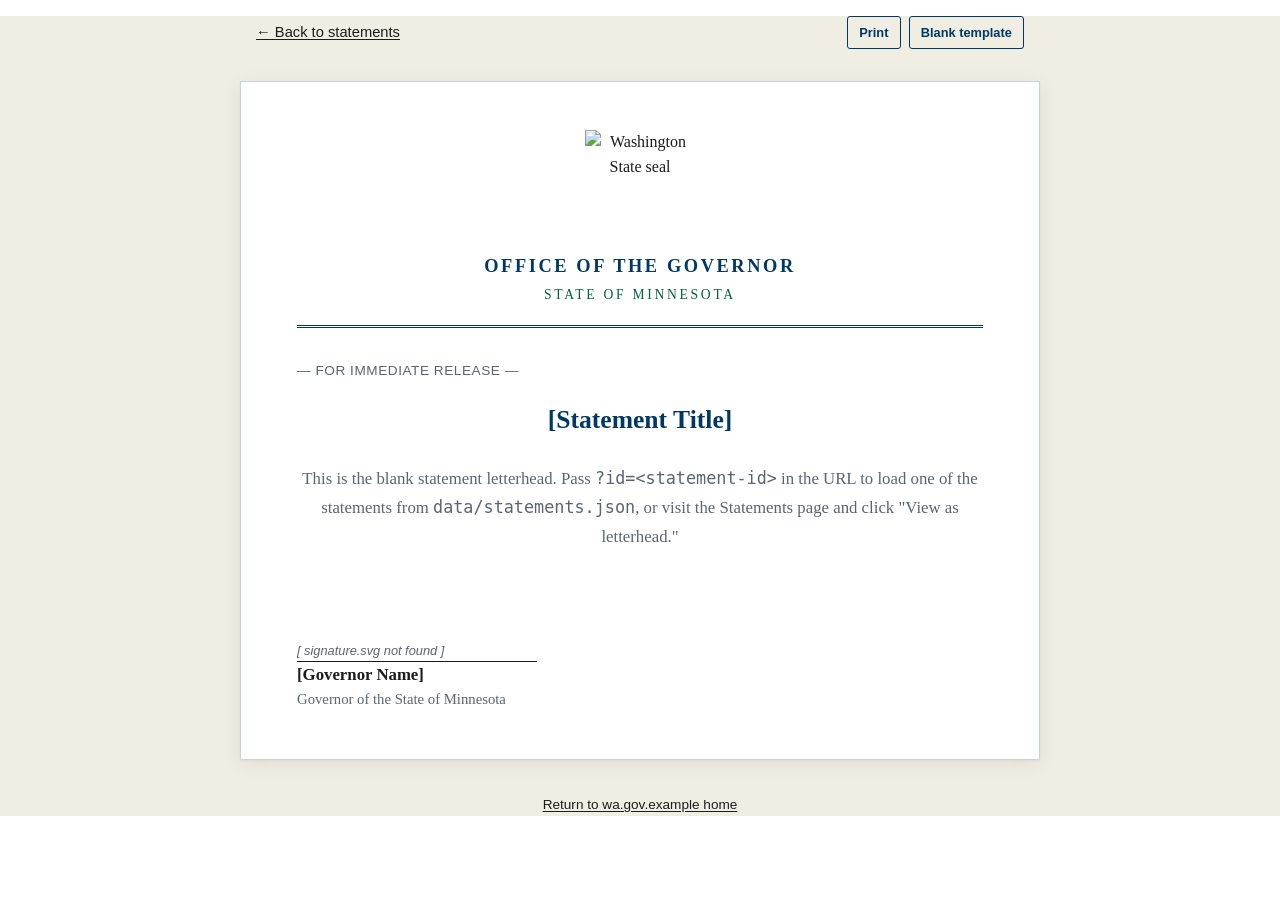
==== statement.html @ 1fe485c2 "Update statement.html" ====
<!DOCTYPE html>
<html lang="en">
<head>
  <meta charset="UTF-8">
  <meta name="viewport" content="width=device-width, initial-scale=1">
  <title>Official Statement — Office of the Governor</title>
  <link rel="stylesheet" href="css/style.css">
  <link rel="icon" type="image/svg+xml" href="assets/stateseal.svg">
</head>
<body style="background:#f0ede3;">
  <!-- This page intentionally has NO site chrome — it's a print-style letterhead.
       Use ?id=<statement-id> to load a specific statement, or omit to see the
       blank template. -->

  <div class="no-print" style="max-width:800px; margin:1rem auto 0; padding: 0 1rem; display:flex; justify-content: space-between; align-items:center; gap:.75rem; flex-wrap:wrap;">
    <a href="statements.html" style="color: var(--green-800); font-size:.92rem;">← Back to statements</a>
    <div style="display:flex; gap:.5rem;">
      <button class="btn ghost sm" onclick="window.print()">Print</button>
      <a class="btn ghost sm" href="statement.html">Blank template</a>
    </div>
  </div>

  <article class="letterhead">
    <header class="letterhead-header">
      <div class="seal-lg">
        <img src="assets/stateseal.svg" alt="Washington State seal" style="width:100%; height:100%;">
      </div>
      <div class="office">Office of the Governor</div>
      <div class="state">State of Minnesota</div>
    </header>

    <div class="stmt-meta">
      <span id="lh-date">— FOR IMMEDIATE RELEASE —</span>
      <span id="lh-cat" style="float:right;"></span>
    </div>

    <h1 class="stmt-title" id="lh-title">[Statement Title]</h1>

    <div class="stmt-body" id="lh-body">
      <p class="muted center">
        This is the blank statement letterhead. Pass <code>?id=&lt;statement-id&gt;</code>
        in the URL to load one of the statements from <code>data/statements.json</code>,
        or visit the Statements page and click "View as letterhead."
      </p>
    </div>

    <div class="signature-block">
      <img src="assets/signature.svg" alt="Governor's signature" class="sig-img"
           onerror="this.replaceWith(Object.assign(document.createElement('div'),{className:'sig-img-placeholder',textContent:'[ signature.svg not found ]'}))">
      <div class="sig-name" id="lh-sig-name">[Governor Name]</div>
      <div class="sig-title">Governor of the State of Minnesota</div>
    </div>
  </article>

  <div class="no-print" style="text-align:center; margin: 1rem 0 3rem;">
    <a href="index.html" style="color: var(--green-800); font-size:.85rem;">Return to wa.gov.example home</a>
  </div>

  <script src="js/data-loader.js"></script>
  <script>
    (async () => {
      const params = new URLSearchParams(location.search);
      const id = params.get("id");

      // Always set governor name in signature block
      try {
        const site = await loadData("site");
        document.getElementById("lh-sig-name").textContent = site.governor.name;
      } catch (e) { /* ignore — placeholder stays */ }

      if (!id) return; // blank template

      try {
        const all = await loadData("statements");
        const s = all.find(x => x.id === id);
        if (!s) {
          document.getElementById("lh-body").innerHTML =
            `<p class="muted center">No statement found with id "${escapeHTML(id)}".</p>`;
          return;
        }
        document.getElementById("lh-date").textContent =
          formatDate(s.date).toUpperCase();
        document.getElementById("lh-cat").textContent = s.category || "";
        document.getElementById("lh-title").textContent = s.title;
        document.getElementById("lh-body").innerHTML =
          (s.body || []).map(p => `<p>${escapeHTML(p)}</p>`).join("");
        document.title = `${s.title} — Office of the Governor`;
      } catch (err) {
        document.getElementById("lh-body").innerHTML =
          `<p class="muted center">Could not load statement: ${escapeHTML(err.message)}</p>`;
      }
    })();
  </script>
</body>
</html>
---- css/style.css ----
/* =========================================================
   Office of the Governor — Minnesota (mockup)
   Palette inspired by mn.gov: deep navy + North Star green
   ========================================================= */

:root {
  --blue-900: #003865;   /* mn.gov primary navy */
  --blue-800: #004f8b;   /* mid navy */
  --blue-700: #0062a3;   /* interactive blue */
  --blue-500: #4a7cb5;   /* muted blue */
  --green-700: #00633a;  /* deep accent green */
  --green-500: #009a44;  /* North Star green */
  --green-300: #6dbe8c;  /* light green */
  --cream:     #edf2f7;  /* cool blue-tinted bg */
  --paper:     #f4f7fb;  /* near-white with blue cast */
  --ink:       #1c1c1c;
  --muted:     #5a6572;
  --line:      #c8d3de;
  --danger:    #8b1e1e;
  --info:      #0062a3;
  --shadow:    0 1px 2px rgba(0,0,0,.04), 0 4px 18px rgba(0,0,0,.07);
  --serif: "Georgia", "Times New Roman", "Cambria", serif;
  --sans:  "Helvetica Neue", "Helvetica", "Arial", "Segoe UI", system-ui, sans-serif;
}

* { box-sizing: border-box; }

html, body {
  margin: 0;
  padding: 0;
  font-family: var(--sans);
  color: var(--ink);
  background: #fff;
  line-height: 1.55;
  font-size: 16px;
}

a { color: var(--blue-700); text-decoration: underline; text-underline-offset: 2px; }
a:hover { color: var(--green-500); }

img { max-width: 100%; display: block; }

h1, h2, h3, h4 {
  font-family: var(--serif);
  color: var(--blue-900);
  margin: 0 0 .5em;
  line-height: 1.2;
  font-weight: 600;
}
h1 { font-size: 2.4rem; }
h2 { font-size: 1.8rem; }
h3 { font-size: 1.25rem; }

p { margin: 0 0 1em; }

/* ---------- Top utility / nav bar ---------- */

.utility-bar {
  background: var(--blue-900);
  color: #b8cfe8;
  font-size: .82rem;
  padding: .35rem 0;
}
.utility-bar .container { display: flex; justify-content: space-between; gap: 1rem; }
.utility-bar a { color: #b8cfe8; text-decoration: none; }
.utility-bar a:hover { color: var(--green-300); }

.site-header {
  background: #fff;
  border-bottom: 4px solid var(--green-500);
  box-shadow: var(--shadow);
  position: sticky;
  top: 0;
  z-index: 50;
}

.site-header .container {
  display: flex;
  align-items: center;
  gap: 1.25rem;
  max-width: 1440px;
  padding: .85rem 1.5rem;
}

.site-header .seal {
  width: 56px;
  height: 56px;
  flex-shrink: 0;
}
.site-header .seal img,
.site-header .seal svg { width: 100%; height: 100%; }

.site-header .titles { line-height: 1.15; }
.site-header .titles .top {
  font-family: var(--serif);
  font-size: 1.1rem;
  color: var(--blue-900);
  font-weight: 600;
  letter-spacing: .01em;
}
.site-header .titles .sub {
  font-size: .8rem;
  color: var(--muted);
  text-transform: uppercase;
  letter-spacing: .12em;
}

.site-nav {
  margin-left: auto;
  display: flex;
  gap: .25rem;
  flex-wrap: wrap;
  justify-content: flex-end;
}
.site-nav a {
  text-decoration: none;
  color: var(--blue-900);
  font-size: .92rem;
  padding: .55rem .85rem;
  border-radius: 4px;
  font-weight: 500;
  white-space: nowrap;
}
.site-nav a:hover { background: var(--cream); }
.site-nav a.active {
  background: var(--blue-900);
  color: #fff;
}

/* ---------- Containers ---------- */

.container { max-width: 1180px; margin: 0 auto; padding: 0 1.5rem; }
.narrow { max-width: 820px; margin: 0 auto; padding: 0 1.5rem; }

section { padding: 3rem 0; }
section.tight { padding: 1.75rem 0; }
section.alt { background: var(--cream); }
section.deep { background: var(--blue-900); color: #d0e3f5; }
section.deep h1, section.deep h2, section.deep h3 { color: #fff; }
section.deep a { color: var(--green-300); }

.section-eyebrow {
  display: inline-block;
  font-size: .78rem;
  letter-spacing: .18em;
  text-transform: uppercase;
  color: var(--green-700);
  margin-bottom: .35rem;
  font-weight: 600;
}

.divider {
  border: 0;
  border-top: 1px solid var(--line);
  margin: 1.5rem 0;
}
.gold-rule {
  border: 0;
  border-top: 3px solid var(--green-500);
  width: 60px;
  margin: 0 0 1.25rem;
}

/* ---------- Buttons ---------- */

.btn {
  display: inline-block;
  background: var(--blue-900);
  color: #fff;
  padding: .65rem 1.1rem;
  border-radius: 3px;
  text-decoration: none;
  font-weight: 600;
  font-size: .92rem;
  border: 1px solid var(--blue-900);
  cursor: pointer;
  transition: background .15s, border-color .15s;
}
.btn:hover { background: var(--blue-800); border-color: var(--blue-800); color: #fff; }
.btn.gold { background: var(--green-500); border-color: var(--green-500); color: #fff; }
.btn.gold:hover { background: var(--green-700); border-color: var(--green-700); color: #fff; }
.btn.ghost { background: transparent; color: var(--blue-900); }
.btn.ghost:hover { background: var(--cream); color: var(--blue-900); }
.btn.danger { background: var(--danger); border-color: var(--danger); }
.btn.sm { padding: .35rem .7rem; font-size: .8rem; }

/* ---------- Hero ---------- */

.hero {
  position: relative;
  background: linear-gradient(135deg, var(--blue-900) 0%, var(--blue-700) 100%);
  color: #fff;
  padding: 3.5rem 0 4rem;
  border-bottom: 4px solid var(--green-500);
  overflow: hidden;
}
.hero::before {
  content: "";
  position: absolute;
  inset: 0;
  z-index: 0;
  background-image: url("../assets/photos/minnesota.webp");
  background-position: center 42%;
  background-size: cover;
  opacity: .28;
  filter: saturate(.85) contrast(1.05);
  pointer-events: none;
}
.hero::after {
  content: "";
  position: absolute;
  inset: 0;
  z-index: 0;
  background-image:
    linear-gradient(90deg, rgba(0,56,101,.90) 0%, rgba(0,56,101,.60) 52%, rgba(0,56,101,.74) 100%),
    radial-gradient(circle at 80% 20%, rgba(255,255,255,.04) 0%, transparent 40%),
    radial-gradient(circle at 10% 80%, rgba(0,154,68,.08) 0%, transparent 50%);
  pointer-events: none;
}
.hero .container { position: relative; z-index: 1; }
.hero h1 { color: #fff; font-size: 2.8rem; max-width: 740px; }
.hero .lede { font-size: 1.15rem; max-width: 640px; opacity: .92; }
.hero .actions { margin-top: 1.25rem; display: flex; gap: .75rem; flex-wrap: wrap; }

/* ---------- About the Governor ---------- */

.governor-card {
  display: grid;
  grid-template-columns: 280px 1fr;
  gap: 2.5rem;
  align-items: start;
}
.governor-card .portrait {
  width: 100%;
  aspect-ratio: 4 / 5;
  background: var(--cream);
  border: 1px solid var(--line);
  border-bottom: 4px solid var(--green-500);
  box-shadow: var(--shadow);
  display: flex;
  align-items: center;
  justify-content: center;
  color: var(--muted);
  font-size: .85rem;
  text-align: center;
  padding: 1rem;
  overflow: hidden;
  position: relative;
}
.governor-card .portrait img {
  width: 100%;
  height: 100%;
  object-fit: cover;
}
.governor-card .name {
  font-family: var(--serif);
  font-size: 2rem;
  color: var(--blue-900);
  margin: 0 0 .15em;
}
.governor-card .role {
  font-size: .85rem;
  letter-spacing: .15em;
  text-transform: uppercase;
  color: var(--green-700);
  margin-bottom: 1rem;
}
.governor-card .bio { font-size: 1.02rem; color: var(--ink); }
.governor-card .bio p { margin-bottom: .9em; }

@media (max-width: 720px) {
  .governor-card { grid-template-columns: 1fr; gap: 1.5rem; }
  .governor-card .portrait { max-width: 280px; }
}

/* ---------- Photo grid ---------- */

.photo-grid {
  display: grid;
  grid-template-columns: repeat(auto-fit, minmax(220px, 1fr));
  gap: 1rem;
}
.photo-slot {
  aspect-ratio: 4 / 3;
  background: var(--cream);
  border: 1px solid var(--line);
  position: relative;
  overflow: hidden;
  display: flex;
  align-items: flex-end;
  background-image:
    linear-gradient(135deg, rgba(0,56,101,.04) 0%, rgba(0,154,68,.04) 100%);
}
.photo-slot.tall { aspect-ratio: 3 / 4; }
.photo-slot.wide { aspect-ratio: 16 / 9; grid-column: span 2; }
@media (max-width: 720px) { .photo-slot.wide { grid-column: span 1; } }

.photo-slot img {
  position: absolute; inset: 0;
  width: 100%; height: 100%;
  object-fit: cover;
}
.photo-slot .label {
  position: relative;
  z-index: 1;
  background: linear-gradient(transparent, rgba(0,56,101,.82));
  color: #fff;
  width: 100%;
  padding: 1rem .9rem .7rem;
  font-size: .85rem;
  letter-spacing: .04em;
}
.photo-slot:not(:has(img)) .label {
  background: none;
  color: var(--muted);
  position: absolute;
  inset: 0;
  display: flex;
  align-items: center;
  justify-content: center;
  text-align: center;
  font-style: italic;
  font-family: var(--serif);
}

/* ---------- Cards / lists ---------- */

.card-grid {
  display: grid;
  grid-template-columns: repeat(auto-fit, minmax(280px, 1fr));
  gap: 1.25rem;
}
.card {
  background: #fff;
  border: 1px solid var(--line);
  border-top: 3px solid var(--blue-900);
  padding: 1.25rem 1.25rem 1.1rem;
  box-shadow: var(--shadow);
  display: flex;
  flex-direction: column;
}
.card .meta {
  font-size: .78rem;
  text-transform: uppercase;
  letter-spacing: .1em;
  color: var(--muted);
  margin-bottom: .35rem;
}
.card h3 { margin: 0 0 .5rem; font-size: 1.1rem; }
.card .excerpt { color: var(--ink); font-size: .94rem; flex-grow: 1; }
.card .footer { margin-top: 1rem; font-size: .85rem; }

/* ---------- Tables ---------- */

table.data {
  width: 100%;
  border-collapse: collapse;
  font-size: .94rem;
  background: #fff;
  box-shadow: var(--shadow);
}
table.data th {
  background: var(--blue-900);
  color: #fff;
  text-align: left;
  padding: .7rem .85rem;
  font-weight: 600;
  font-size: .82rem;
  letter-spacing: .08em;
  text-transform: uppercase;
}
table.data td {
  padding: .75rem .85rem;
  border-bottom: 1px solid var(--line);
  vertical-align: top;
}
table.data tr:nth-child(even) td { background: var(--paper); }
table.data tr:hover td { background: #e8eef7; }

/* ---------- Status pills ---------- */

.pill {
  display: inline-block;
  font-size: .72rem;
  letter-spacing: .08em;
  text-transform: uppercase;
  font-weight: 600;
  padding: .2rem .55rem;
  border-radius: 999px;
  background: var(--cream);
  color: var(--blue-900);
  border: 1px solid var(--line);
}
.pill.green   { background: #d9f0e4; color: var(--green-700); border-color: #9fd4b8; }
.pill.gold    { background: #ddf0ea; color: #005a30;          border-color: #8dceb0; }
.pill.red     { background: #f8e2e2; color: var(--danger);    border-color: #e3b8b8; }
.pill.blue    { background: #d8e8f5; color: var(--blue-800);  border-color: #9dc2e0; }
.pill.gray    { background: #ececec; color: #555;             border-color: #ccc; }

/* ---------- Filter bar ---------- */

.filter-bar {
  display: flex;
  gap: .65rem;
  flex-wrap: wrap;
  align-items: end;
  margin-bottom: 1.25rem;
  padding: 1rem;
  background: var(--paper);
  border: 1px solid var(--line);
}
.filter-bar label {
  display: flex;
  flex-direction: column;
  font-size: .78rem;
  text-transform: uppercase;
  letter-spacing: .08em;
  color: var(--muted);
  font-weight: 600;
  gap: .25rem;
}
.filter-bar input,
.filter-bar select {
  padding: .45rem .55rem;
  border: 1px solid var(--line);
  background: #fff;
  font-family: inherit;
  font-size: .94rem;
  min-width: 180px;
  border-radius: 2px;
}
.filter-bar .grow { flex-grow: 1; }
.filter-bar .grow input { width: 100%; min-width: 0; }

/* ---------- Forms (admin) ---------- */

.form-card {
  background: #fff;
  border: 1px solid var(--line);
  border-top: 3px solid var(--green-500);
  padding: 1.5rem;
  box-shadow: var(--shadow);
}
.form-row {
  display: grid;
  grid-template-columns: 180px 1fr;
  gap: 1rem;
  align-items: start;
  margin-bottom: 1rem;
}
.form-row label {
  font-weight: 600;
  font-size: .92rem;
  padding-top: .4rem;
  color: var(--blue-900);
}
.form-row input,
.form-row select,
.form-row textarea {
  width: 100%;
  padding: .55rem .65rem;
  border: 1px solid var(--line);
  font-family: inherit;
  font-size: .95rem;
  background: var(--paper);
  border-radius: 2px;
}
.form-row textarea { min-height: 140px; resize: vertical; font-family: var(--serif); }
.form-row .hint { color: var(--muted); font-size: .82rem; margin-top: .3rem; }
@media (max-width: 720px) {
  .form-row { grid-template-columns: 1fr; gap: .35rem; }
  .form-row label { padding-top: 0; }
}

.callout {
  background: #e8f5ee;
  border: 1px solid #9fd4b8;
  padding: 1rem 1.1rem;
  font-size: .92rem;
  margin-bottom: 1.25rem;
  border-left: 4px solid var(--green-500);
}
.callout.danger {
  background: #fbeeee;
  border-color: #d8b9b9;
  border-left-color: var(--danger);
}
.callout.info {
  background: #ddeaf6;
  border-color: #9dc2e0;
  border-left-color: var(--blue-700);
}

/* ---------- Budget embed ---------- */

.budget-toolbar {
  display: flex;
  align-items: end;
  justify-content: space-between;
  gap: 1rem;
  margin-bottom: 1rem;
}
.budget-frame-wrap {
  min-height: 620px;
  background: #fff;
  border: 1px solid var(--line);
  border-top: 3px solid var(--blue-900);
  box-shadow: var(--shadow);
  overflow: hidden;
}
.budget-frame-wrap iframe {
  width: 100%;
  height: 72vh;
  min-height: 620px;
  border: 0;
  display: block;
}
@media (max-width: 720px) {
  .budget-toolbar {
    align-items: start;
    flex-direction: column;
  }
  .budget-frame-wrap,
  .budget-frame-wrap iframe {
    min-height: 520px;
  }
}

/* ---------- Footer ---------- */

footer.site {
  background: var(--blue-900);
  color: #b8cfe8;
  padding: 2.5rem 0 1.5rem;
  font-size: .9rem;
  margin-top: 4rem;
}
footer.site h4 {
  color: #fff;
  font-family: var(--sans);
  font-size: .8rem;
  letter-spacing: .14em;
  text-transform: uppercase;
  margin: 0 0 .75rem;
}
footer.site a { color: #b8cfe8; text-decoration: none; }
footer.site a:hover { color: var(--green-300); }
footer.site .cols {
  display: grid;
  grid-template-columns: 2fr repeat(3, 1fr);
  gap: 2rem;
  margin-bottom: 1.75rem;
}
@media (max-width: 720px) {
  footer.site .cols { grid-template-columns: 1fr; gap: 1.25rem; }
}
footer.site .meta {
  border-top: 1px solid #1a4a72;
  padding-top: 1rem;
  font-size: .78rem;
  opacity: .8;
}
footer.site ul { list-style: none; padding: 0; margin: 0; }
footer.site ul li { margin-bottom: .35rem; }

/* ---------- Map page ---------- */

#map {
  height: 620px;
  width: 100%;
  background: var(--cream);
  border: 1px solid var(--line);
}
.map-layout {
  display: grid;
  grid-template-columns: 1fr 320px;
  gap: 1.25rem;
}
@media (max-width: 900px) { .map-layout { grid-template-columns: 1fr; } }
.map-side {
  background: #fff;
  border: 1px solid var(--line);
  padding: 1.25rem;
  box-shadow: var(--shadow);
  font-size: .92rem;
  max-height: 620px;
  overflow-y: auto;
}
.map-side h3 { margin-top: 0; font-size: 1.05rem; }
.legend {
  display: flex;
  flex-direction: column;
  gap: .35rem;
  font-size: .85rem;
}
.legend .swatch {
  display: inline-block;
  width: 14px; height: 14px;
  margin-right: .55rem;
  vertical-align: middle;
  border: 1px solid rgba(0,0,0,.2);
}

/* ---------- Statement / letterhead ---------- */

.letterhead {
  max-width: 800px;
  margin: 2rem auto;
  background: #fff;
  border: 1px solid var(--line);
  padding: 3rem 3.5rem;
  font-family: var(--serif);
  color: var(--ink);
  box-shadow: var(--shadow);
  position: relative;
}
.letterhead-header {
  text-align: center;
  border-bottom: 3px double var(--blue-900);
  padding-bottom: 1.25rem;
  margin-bottom: 2rem;
}
.letterhead-header .seal-lg {
  width: 110px;
  height: 110px;
  margin: 0 auto .75rem;
}
.letterhead-header .office {
  font-size: 1.15rem;
  letter-spacing: .14em;
  text-transform: uppercase;
  color: var(--blue-900);
  font-weight: 600;
}
.letterhead-header .state {
  font-size: .85rem;
  letter-spacing: .2em;
  text-transform: uppercase;
  color: var(--green-700);
  margin-top: .2rem;
}
.letterhead .stmt-meta {
  font-size: .85rem;
  color: var(--muted);
  margin-bottom: 1.5rem;
  font-family: var(--sans);
  letter-spacing: .04em;
  text-transform: uppercase;
}
.letterhead h1.stmt-title {
  font-size: 1.6rem;
  text-align: center;
  margin-bottom: 1.75rem;
  color: var(--blue-900);
}
.letterhead .stmt-body {
  font-size: 1.05rem;
  line-height: 1.75;
  text-align: justify;
}
.letterhead .stmt-body p { margin-bottom: 1.1em; }
.letterhead .signature-block {
  margin-top: 2.5rem;
  font-family: var(--serif);
}
.letterhead .signature-block .sig-img {
  max-height: 80px;
  max-width: 280px;
  margin-bottom: .25rem;
}
.letterhead .signature-block .sig-img-placeholder {
  height: 70px;
  width: 240px;
  border-bottom: 1px solid var(--ink);
  display: flex;
  align-items: end;
  color: var(--muted);
  font-size: .8rem;
  font-family: var(--sans);
  font-style: italic;
}
.letterhead .signature-block .sig-name { font-weight: 600; font-size: 1.05rem; }
.letterhead .signature-block .sig-title { font-size: .92rem; color: var(--muted); }

@media print {
  body * { visibility: hidden; }
  .letterhead, .letterhead * { visibility: visible; }
  .letterhead { box-shadow: none; border: 0; margin: 0; padding: 1.5rem 2rem; }
  .no-print { display: none !important; }
}

/* ---------- Misc utilities ---------- */

.muted { color: var(--muted); }
.center { text-align: center; }
.right { text-align: right; }
.mt-0 { margin-top: 0; }
.mt-1 { margin-top: .5rem; }
.mt-2 { margin-top: 1rem; }
.mt-3 { margin-top: 1.5rem; }
.mb-0 { margin-bottom: 0; }
.mb-2 { margin-bottom: 1rem; }
.flex { display: flex; gap: .75rem; }
.flex-wrap { flex-wrap: wrap; }
.between { justify-content: space-between; }
.align-center { align-items: center; }
.tag-row { display: flex; gap: .35rem; flex-wrap: wrap; }
.kicker {
  font-size: .78rem;
  text-transform: uppercase;
  letter-spacing: .15em;
  color: var(--green-700);
  font-weight: 600;
}

/* Quote / pull */
blockquote.pull {
  border-left: 4px solid var(--green-500);
  padding: .35rem 0 .35rem 1.25rem;
  margin: 1.5rem 0;
  font-family: var(--serif);
  font-size: 1.2rem;
  color: var(--blue-900);
  font-style: italic;
}

/* Skeleton loader */
.skeleton { color: var(--muted); font-style: italic; padding: 1rem 0; }
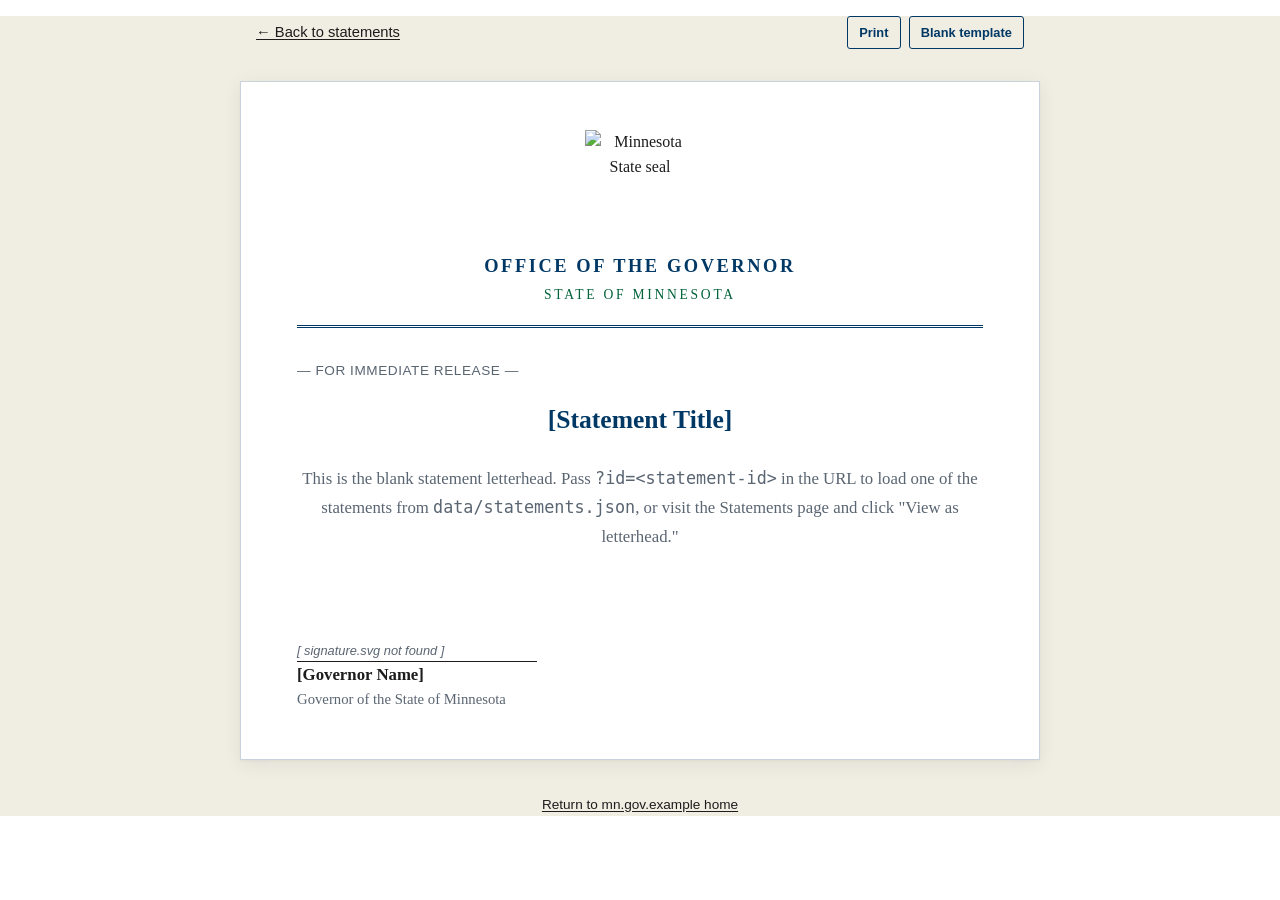
==== commit c68c52b4: "Update statement.html" ====
--- a/statement.html
+++ b/statement.html
@@ -23,7 +23,7 @@
   <article class="letterhead">
     <header class="letterhead-header">
       <div class="seal-lg">
-        <img src="assets/stateseal.svg" alt="Washington State seal" style="width:100%; height:100%;">
+        <img src="assets/stateseal.svg" alt="Minnesota State seal" style="width:100%; height:100%;">
       </div>
       <div class="office">Office of the Governor</div>
       <div class="state">State of Minnesota</div>
@@ -53,7 +53,7 @@
   </article>
 
   <div class="no-print" style="text-align:center; margin: 1rem 0 3rem;">
-    <a href="index.html" style="color: var(--green-800); font-size:.85rem;">Return to wa.gov.example home</a>
+    <a href="index.html" style="color: var(--green-800); font-size:.85rem;">Return to mn.gov.example home</a>
   </div>
 
   <script src="js/data-loader.js"></script>
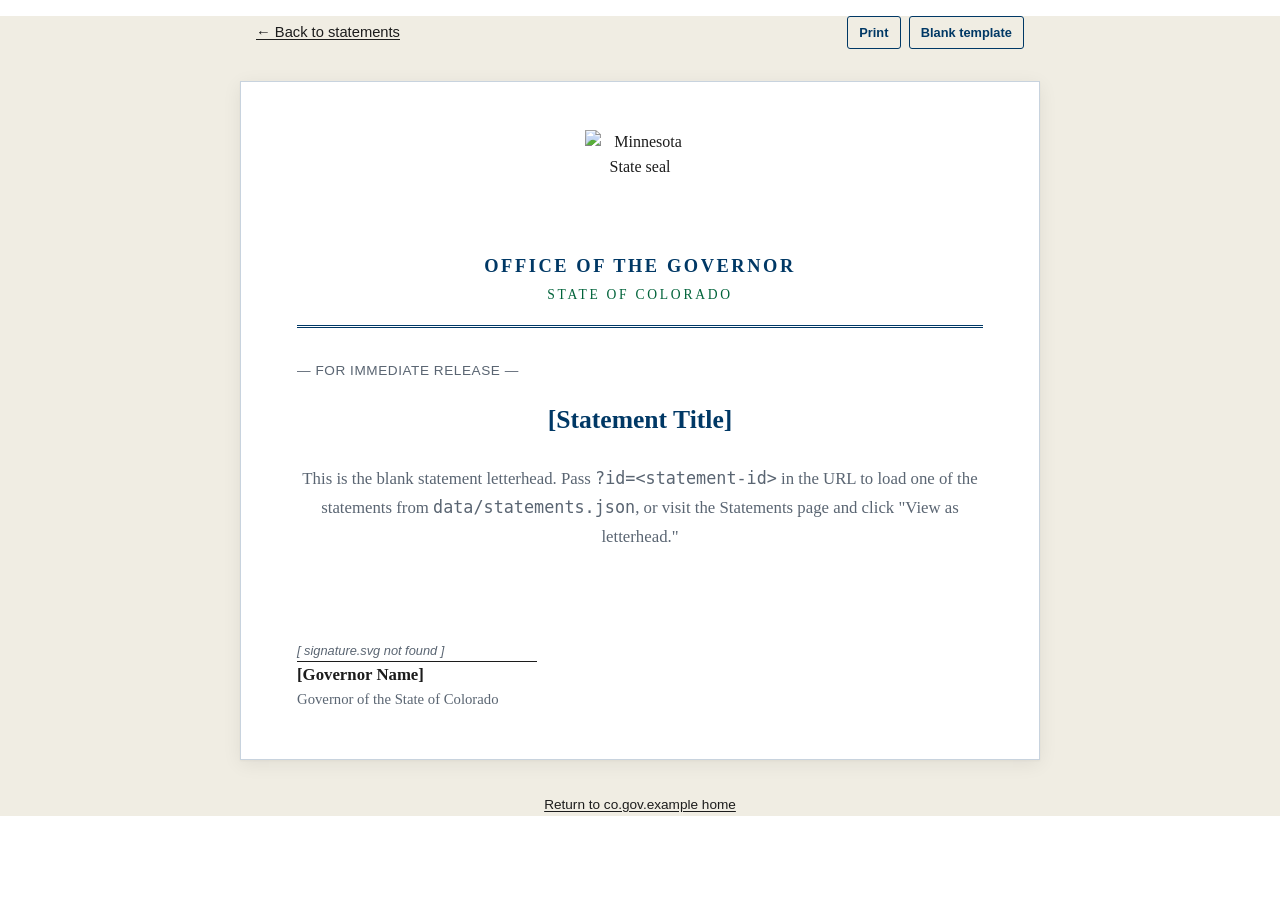
==== commit ab5f706f: "Update statement.html" ====
--- a/statement.html
+++ b/statement.html
@@ -26,7 +26,7 @@
         <img src="assets/stateseal.svg" alt="Minnesota State seal" style="width:100%; height:100%;">
       </div>
       <div class="office">Office of the Governor</div>
-      <div class="state">State of Minnesota</div>
+      <div class="state">State of Colorado</div>
     </header>
 
     <div class="stmt-meta">
@@ -48,12 +48,12 @@
       <img src="assets/signature.svg" alt="Governor's signature" class="sig-img"
            onerror="this.replaceWith(Object.assign(document.createElement('div'),{className:'sig-img-placeholder',textContent:'[ signature.svg not found ]'}))">
       <div class="sig-name" id="lh-sig-name">[Governor Name]</div>
-      <div class="sig-title">Governor of the State of Minnesota</div>
+      <div class="sig-title">Governor of the State of Colorado</div>
     </div>
   </article>
 
   <div class="no-print" style="text-align:center; margin: 1rem 0 3rem;">
-    <a href="index.html" style="color: var(--green-800); font-size:.85rem;">Return to mn.gov.example home</a>
+    <a href="index.html" style="color: var(--green-800); font-size:.85rem;">Return to co.gov.example home</a>
   </div>
 
   <script src="js/data-loader.js"></script>
